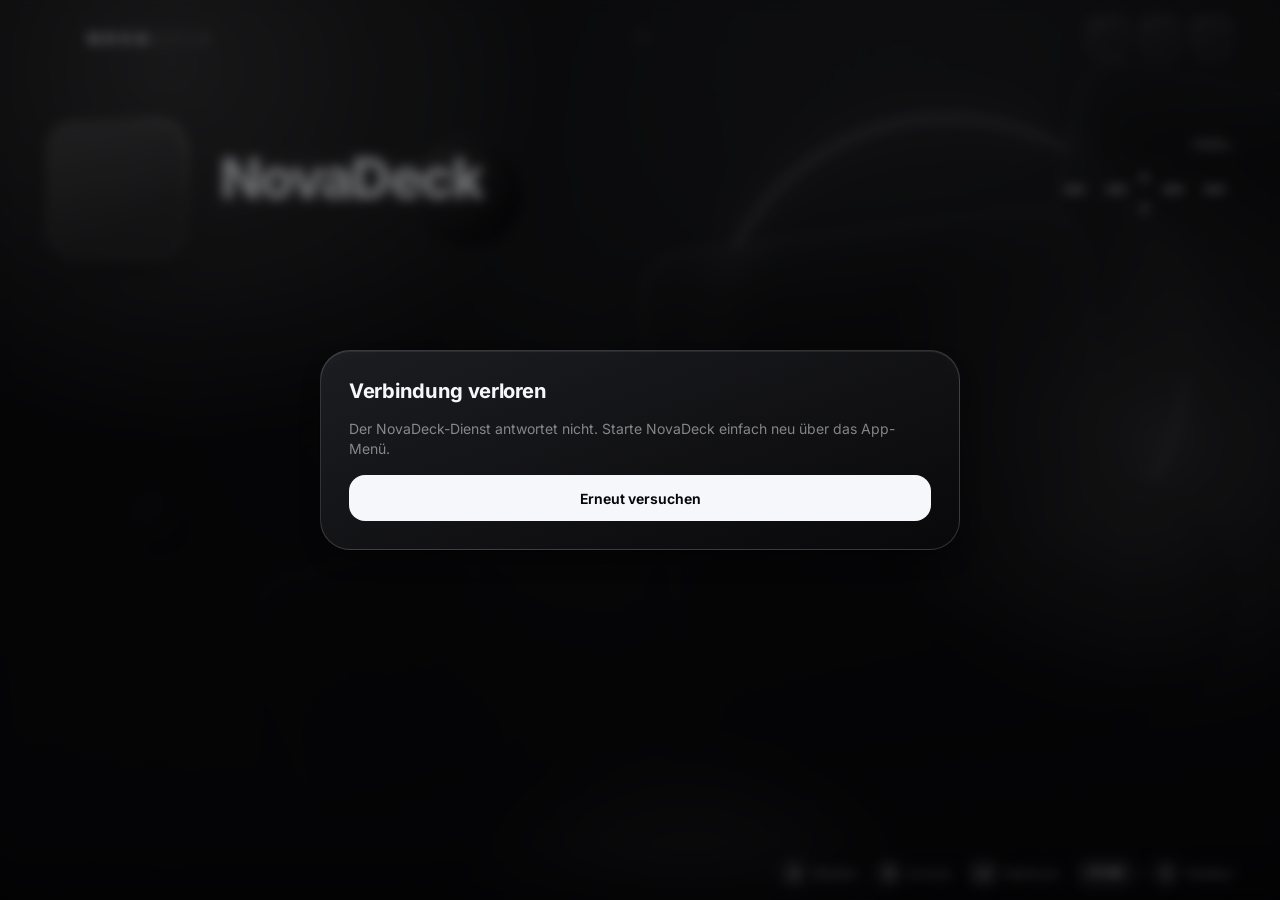
==== novadeck/web/index.html @ b3b974a2 "NovaDeck: Glas-Hub und Desktop-Makeover für den Steam-Deck-Desktop-Modus - Hub im Konsolen-Stil (lok" ====
<!DOCTYPE html>
<html lang="de">
<head>
  <meta charset="utf-8">
  <meta name="viewport" content="width=device-width, initial-scale=1">
  <meta name="nova-token" content="__NOVA_TOKEN__">
  <meta name="color-scheme" content="dark">
  <title>NovaDeck</title>
  <link rel="icon" href="img/novadeck.svg" type="image/svg+xml">
  <link rel="stylesheet" href="css/style.css">
</head>
<body class="is-booting">
  <div class="bg" aria-hidden="true">
    <div class="bg-image"></div>
    <div class="orb orb-a"></div>
    <div class="orb orb-b"></div>
    <div class="orb orb-c"></div>
    <div class="grain"></div>
  </div>

  <header class="topbar">
    <div class="brand">
      <span class="brand-mark" data-icon="nova"></span>
      <span class="brand-word">NOVA<b>DECK</b></span>
    </div>
    <nav class="tabs" id="tabs" aria-label="Bereiche"></nav>
    <div class="status" id="status">
      <span class="stat" id="stat-net" hidden></span>
      <span class="stat" id="stat-vol" hidden></span>
      <span class="stat" id="stat-bat" hidden></span>
    </div>
    <div class="top-actions">
      <button class="icon-btn" data-nav id="btn-keyboard" title="Bildschirmtastatur" aria-label="Bildschirmtastatur"><span data-icon="keyboard"></span></button>
      <button class="icon-btn" data-nav id="btn-menu" title="Schnellmenü" aria-label="Schnellmenü"><span data-icon="sliders"></span></button>
      <button class="icon-btn" data-nav id="btn-power" title="Ein/Aus" aria-label="Ein/Aus"><span data-icon="power"></span></button>
    </div>
  </header>

  <section class="hero" id="hero" aria-live="polite">
    <div class="hero-art" id="hero-art"><span class="ring"></span><span class="hero-icon" id="hero-icon"></span></div>
    <div class="hero-text">
      <div class="eyebrow" id="hero-eyebrow">&nbsp;</div>
      <h1 id="hero-title">NovaDeck</h1>
      <p id="hero-info">&nbsp;</p>
      <div class="hero-chips" id="hero-chips"></div>
    </div>
    <div class="hero-clock">
      <div class="greet" id="greet">Hallo.</div>
      <div class="clock" id="clock">--:--</div>
      <div class="date" id="date">&nbsp;</div>
    </div>
  </section>

  <main class="rows" id="rows" aria-label="Apps"></main>

  <footer class="hints">
    <div class="hint-left" id="storage-line"></div>
    <div class="hint-right">
      <span class="hint"><kbd class="pad-btn">A</kbd>Starten</span>
      <span class="hint"><kbd class="pad-btn">B</kbd>Zurück</span>
      <span class="hint"><kbd class="pad-btn pad-trigger">L2</kbd>Optionen</span>
      <span class="hint"><kbd class="pad-btn pad-wide">STEAM</kbd>+<kbd class="pad-btn">X</kbd>Tastatur</span>
    </div>
  </footer>

  <!-- Quick menu -->
  <aside class="drawer layer" id="drawer" aria-label="Schnellmenü" hidden>
    <div class="drawer-head">
      <h2>Schnellmenü</h2>
      <button class="icon-btn small" data-nav data-close title="Schließen" aria-label="Schließen"><span data-icon="x"></span></button>
    </div>
    <div class="drawer-body">
      <div class="group">
        <div class="slider-row" id="row-volume">
          <button class="icon-btn small" data-nav id="btn-mute" aria-label="Stumm schalten"><span data-icon="volume"></span></button>
          <span class="slider-label">Lautstärke</span>
          <input type="range" min="0" max="100" step="5" data-nav id="range-volume" aria-label="Lautstärke">
          <output id="out-volume">–</output>
        </div>
        <div class="slider-row" id="row-brightness">
          <span class="icon-btn small static"><span data-icon="sun"></span></span>
          <span class="slider-label">Helligkeit</span>
          <input type="range" min="5" max="100" step="5" data-nav id="range-brightness" aria-label="Helligkeit">
          <output id="out-brightness">–</output>
        </div>
      </div>

      <div class="group">
        <button class="toggle" data-nav data-setting="closeOnLaunch">
          <span class="toggle-text"><b>Hub beim Start schließen</b><small>Macht Platz für die App, die du startest.</small></span>
          <span class="switch"></span>
        </button>
        <button class="toggle" data-nav data-setting="autostart">
          <span class="toggle-text"><b>Beim Desktop-Start öffnen</b><small>Der Hub begrüßt dich im Desktop-Modus.</small></span>
          <span class="switch"></span>
        </button>
        <button class="toggle" data-nav data-setting="reducedEffects">
          <span class="toggle-text"><b>Effekte reduzieren</b><small>Weniger Glas &amp; Animation, spart Akku.</small></span>
          <span class="switch"></span>
        </button>
      </div>

      <div class="group" id="group-browser" hidden>
        <div class="group-title">Browser für Web-Apps</div>
        <div class="seg" id="seg-browser"></div>
      </div>

      <div class="group grid-2">
        <button class="action" data-nav id="btn-add"><span data-icon="plus"></span>Kachel hinzufügen</button>
        <button class="action" data-nav id="btn-unhide"><span data-icon="eye"></span><span id="unhide-label">Ausgeblendete zeigen</span></button>
        <button class="action" data-nav data-launch="files"><span data-icon="folder"></span>Dateien</button>
        <button class="action" data-nav data-launch="settings"><span data-icon="sliders"></span>Einstellungen</button>
      </div>

      <div class="group">
        <div class="group-title">Speicher</div>
        <div id="storage-list" class="storage-list"></div>
      </div>

      <div class="drawer-foot" id="drawer-foot"></div>
    </div>
  </aside>

  <!-- Power -->
  <div class="modal layer" id="power" role="dialog" aria-label="Ein/Aus" hidden>
    <div class="modal-card power-card">
      <h2>Was möchtest du tun?</h2>
      <div class="power-grid">
        <button class="power-btn primary" data-nav data-power="gamemode"><span data-icon="device"></span><b id="gamemode-label">Gaming-Modus</b><small>Zurück zu Steam</small></button>
        <button class="power-btn" data-nav data-power="desktop"><span data-icon="desktop"></span><b>Zum Desktop</b><small>Hub schließen</small></button>
        <button class="power-btn" data-nav data-power="suspend"><span data-icon="moon"></span><b>Standby</b><small>Kurz schlafen legen</small></button>
        <button class="power-btn" data-nav data-power="reboot" data-confirm><span data-icon="restart"></span><b>Neu starten</b><small>Neu hochfahren</small></button>
        <button class="power-btn" data-nav data-power="poweroff" data-confirm><span data-icon="power"></span><b>Ausschalten</b><small>Herunterfahren</small></button>
      </div>
    </div>
  </div>

  <!-- Add tile -->
  <div class="modal layer" id="add" role="dialog" aria-label="Kachel hinzufügen" hidden>
    <form class="modal-card add-card" id="add-form" autocomplete="off">
      <h2>Eigene Kachel</h2>
      <p class="muted">Jede Website als App: Sie öffnet sich ohne Browser-Leisten und landet auch im App-Menü.</p>
      <label class="field"><span>Name</span><input data-nav id="add-name" maxlength="40" placeholder="z. B. ARD Mediathek" required></label>
      <label class="field"><span>Adresse</span><input data-nav id="add-url" inputmode="url" placeholder="ardmediathek.de" required></label>
      <div class="field"><span>Bereich</span><div class="seg" id="add-cat"></div></div>
      <div class="form-actions">
        <button type="button" class="action" data-nav id="add-keyboard"><span data-icon="keyboard"></span>Tastatur</button>
        <button type="button" class="action ghost" data-nav data-close>Abbrechen</button>
        <button type="submit" class="action solid" data-nav>Hinzufügen</button>
      </div>
      <p class="form-error" id="add-error" hidden></p>
    </form>
  </div>

  <!-- Context menu -->
  <div class="ctx layer" id="ctx" role="menu" hidden></div>

  <!-- Launch overlay -->
  <div class="launch" id="launch" hidden>
    <div class="launch-art"><span class="launch-ring"></span><span class="launch-icon" id="launch-icon"></span></div>
    <div class="launch-title" id="launch-title"></div>
    <div class="launch-sub" id="launch-sub"></div>
  </div>

  <div class="toasts" id="toasts" aria-live="polite"></div>

  <div class="offline" id="offline" hidden>
    <div class="modal-card">
      <h2>Verbindung verloren</h2>
      <p class="muted">Der NovaDeck-Dienst antwortet nicht. Starte NovaDeck einfach neu über das App-Menü.</p>
      <button class="action solid" data-nav id="btn-retry">Erneut versuchen</button>
    </div>
  </div>

  <script src="js/app.js"></script>
</body>
</html>
---- novadeck/web/css/style.css ----
/* NovaDeck: glass hub for the Steam Deck desktop mode.
   Palette: near-black + greys, neon white for focus and accents. */

@font-face {
  font-family: "Inter";
  src: url("../fonts/inter-latin-wght-normal.woff2") format("woff2");
  font-weight: 100 900;
  font-display: swap;
}

:root {
  --bg: #050506;
  --ink: #f5f7fa;
  --ink-2: rgba(245, 247, 250, 0.74);
  --ink-3: rgba(245, 247, 250, 0.5);
  --ink-4: rgba(245, 247, 250, 0.3);
  --on-ink: #060607;

  --glass: rgba(255, 255, 255, 0.055);
  --glass-2: rgba(255, 255, 255, 0.085);
  --glass-hi: rgba(255, 255, 255, 0.15);
  --line: rgba(255, 255, 255, 0.09);
  --line-2: rgba(255, 255, 255, 0.16);
  --shade: rgba(4, 4, 6, 0.55);

  --neon: 0 0 0 1.5px rgba(255, 255, 255, 0.95), 0 0 18px 1px rgba(255, 255, 255, 0.38),
    0 0 48px 4px rgba(255, 255, 255, 0.12);
  --lift: 0 22px 50px -18px rgba(0, 0, 0, 0.85);
  --blur: 22px;

  --r-xl: 30px;
  --r-lg: 22px;
  --r-md: 16px;
  --r-sm: 12px;
  --ease: cubic-bezier(0.2, 0.8, 0.2, 1);
  --spring: cubic-bezier(0.34, 1.4, 0.5, 1);

  --pad: clamp(24px, 3.6vw, 64px);
  --top-h: 76px;
  --hero-h: clamp(184px, 26vh, 300px);
  --foot-h: 54px;
  --tile-w: clamp(176px, 15vw, 270px);
  --tile-h: calc(var(--tile-w) * 0.64);

  color-scheme: dark;
}

* { box-sizing: border-box; }
html, body { height: 100%; }
body {
  margin: 0;
  overflow: hidden;
  background: var(--bg);
  color: var(--ink);
  font-family: "Inter", "Noto Sans", system-ui, sans-serif;
  font-feature-settings: "cv11", "ss01", "ss03";
  -webkit-font-smoothing: antialiased;
  user-select: none;
  cursor: default;
}
button, input { font: inherit; color: inherit; }
button { background: none; border: 0; padding: 0; cursor: pointer; text-align: inherit; }
[hidden] { display: none !important; }
:focus { outline: none; }
svg.i { width: 1em; height: 1em; display: block; flex: none; }

/* ---------- Background ------------------------------------------------ */
.bg { position: fixed; inset: 0; z-index: -1; overflow: hidden; background: var(--bg); }
.bg-image {
  position: absolute; inset: -2%;
  background: url("../img/wallpaper.jpg") center / cover no-repeat;
  opacity: 0.9;
}
.bg::after {
  content: ""; position: absolute; inset: 0;
  background:
    radial-gradient(120% 80% at 50% -10%, rgba(5, 5, 6, 0.1), rgba(5, 5, 6, 0.72) 70%),
    linear-gradient(180deg, rgba(5, 5, 6, 0.35) 0%, rgba(5, 5, 6, 0.15) 30%, rgba(5, 5, 6, 0.75) 100%);
}
.orb {
  position: absolute; border-radius: 50%; z-index: 1;
  background: radial-gradient(circle at center, rgba(255, 255, 255, 0.16), rgba(255, 255, 255, 0) 62%);
  will-change: transform;
  animation: drift 46s ease-in-out infinite alternate;
}
.orb-a { width: 70vw; height: 70vw; left: -22vw; top: -30vw; }
.orb-b { width: 55vw; height: 55vw; right: -18vw; top: 10vh; animation-duration: 58s; animation-delay: -12s; opacity: 0.7; }
.orb-c { width: 48vw; height: 48vw; left: 30vw; bottom: -30vw; animation-duration: 64s; animation-delay: -30s; opacity: 0.6; }
@keyframes drift {
  0% { transform: translate3d(0, 0, 0) scale(1); }
  50% { transform: translate3d(4vw, 3vh, 0) scale(1.08); }
  100% { transform: translate3d(-3vw, 5vh, 0) scale(0.96); }
}
.grain {
  position: absolute; inset: 0; z-index: 2; opacity: 0.07; mix-blend-mode: overlay; pointer-events: none;
  background-image: url("data:image/svg+xml;utf8,<svg xmlns='http://www.w3.org/2000/svg' width='160' height='160'><filter id='n'><feTurbulence type='fractalNoise' baseFrequency='.9' numOctaves='2' stitchTiles='stitch'/><feColorMatrix values='0 0 0 0 1  0 0 0 0 1  0 0 0 0 1  0 0 0 .9 0'/></filter><rect width='100%' height='100%' filter='url(%23n)'/></svg>");
}

/* ---------- Shared glass --------------------------------------------- */
.glass,
.tabs, .icon-btn, .tile, .hero-art, .drawer, .modal-card, .ctx, .toast, .stat {
  background: linear-gradient(150deg, rgba(255, 255, 255, 0.09), rgba(255, 255, 255, 0.025) 62%);
  border: 1px solid var(--line);
  backdrop-filter: blur(var(--blur)) saturate(150%);
  -webkit-backdrop-filter: blur(var(--blur)) saturate(150%);
  box-shadow: inset 0 1px 0 rgba(255, 255, 255, 0.08), 0 12px 32px -18px rgba(0, 0, 0, 0.9);
}

/* ---------- Top bar ---------------------------------------------------- */
.topbar {
  position: fixed; top: 0; left: 0; right: 0; height: var(--top-h);
  display: flex; align-items: center; gap: 14px;
  padding: 0 var(--pad);
  z-index: 5;
}
.brand { display: flex; align-items: center; gap: 12px; flex: none; }
.brand-mark { flex: none; width: 30px; height: 30px; color: var(--ink); filter: drop-shadow(0 0 8px rgba(255, 255, 255, 0.7)); }
.brand-mark svg { width: 100%; height: 100%; }
.brand-word { font-size: 15px; font-weight: 800; letter-spacing: 0.34em; white-space: nowrap; }
.brand-word b { font-weight: 300; color: var(--ink-3); }

.tabs {
  display: flex; gap: 4px; padding: 5px; border-radius: 999px; margin: 0 auto;
}
.tab {
  padding: 9px 18px; border-radius: 999px; font-size: 14px; font-weight: 600; color: var(--ink-3);
  white-space: nowrap; transition: color 0.25s, background 0.3s var(--ease), box-shadow 0.3s;
}
.tab:hover { color: var(--ink); }
.tab.is-current { color: var(--on-ink); background: var(--ink); box-shadow: 0 0 20px rgba(255, 255, 255, 0.38); }
.tab.is-focus { box-shadow: var(--neon); color: var(--ink); }
.tab.is-current.is-focus { color: var(--on-ink); box-shadow: 0 0 0 2px var(--bg), 0 0 0 3.5px var(--ink), 0 0 26px rgba(255, 255, 255, 0.5); }

.status { display: flex; align-items: center; gap: 6px; flex: none; }
.stat {
  display: inline-flex; align-items: center; gap: 7px; height: 36px; padding: 0 11px; border-radius: 999px;
  font-size: 13.5px; font-weight: 600; color: var(--ink-2); font-variant-numeric: tabular-nums; white-space: nowrap;
}
.stat .label { max-width: 110px; overflow: hidden; text-overflow: ellipsis; }
.stat svg.i { width: 17px; height: 17px; }
.stat .bat { width: 24px; height: 12px; border-radius: 3.5px; border: 1.5px solid currentColor; position: relative; padding: 1.5px; }
.stat .bat::after { content: ""; position: absolute; right: -4px; top: 3px; width: 2px; height: 3.5px; border-radius: 0 2px 2px 0; background: currentColor; }
.stat .bat i { display: block; height: 100%; border-radius: 1.5px; background: currentColor; }
.stat.is-low { color: #ffb4a8; }
.stat .plug { font-size: 11px; }

.top-actions { display: flex; gap: 8px; flex: none; }
.icon-btn {
  width: 44px; height: 44px; border-radius: 14px; display: grid; place-items: center; color: var(--ink-2);
  transition: transform 0.25s var(--ease), box-shadow 0.25s, color 0.2s, background 0.25s;
}
.icon-btn svg.i { width: 20px; height: 20px; }
.icon-btn:hover { color: var(--ink); background: var(--glass-2); }
.icon-btn.is-focus { color: var(--ink); box-shadow: var(--neon); transform: scale(1.06); }
.icon-btn.small { width: 38px; height: 38px; border-radius: 12px; }
.icon-btn.small svg.i { width: 18px; height: 18px; }
.icon-btn.static { pointer-events: none; }

/* ---------- Hero ------------------------------------------------------- */
.hero {
  position: fixed; top: var(--top-h); left: 0; right: 0; height: var(--hero-h);
  display: grid; grid-template-columns: auto minmax(0, 1fr) auto; align-items: center; gap: clamp(20px, 2.6vw, 40px);
  padding: 4px var(--pad) 10px;
  z-index: 3;
}
.hero-art {
  position: relative; width: clamp(112px, 11vw, 170px); aspect-ratio: 1; border-radius: var(--r-xl);
  display: grid; place-items: center;
  background: linear-gradient(150deg, rgba(255, 255, 255, 0.14), rgba(255, 255, 255, 0.03) 70%);
  border-color: var(--line-2);
}
.hero-art .ring {
  position: absolute; inset: -1px; border-radius: inherit; padding: 1px; pointer-events: none;
  background: conic-gradient(from var(--a, 0deg), rgba(255, 255, 255, 0) 0deg, rgba(255, 255, 255, 0.95) 40deg, rgba(255, 255, 255, 0) 110deg, rgba(255, 255, 255, 0) 360deg);
  -webkit-mask: linear-gradient(#000 0 0) content-box, linear-gradient(#000 0 0);
  -webkit-mask-composite: xor; mask-composite: exclude;
  animation: spin 6s linear infinite;
}
@property --a { syntax: "<angle>"; inherits: false; initial-value: 0deg; }
@keyframes spin { to { --a: 360deg; } }
.hero-icon { width: 46%; aspect-ratio: 1; color: var(--ink); filter: drop-shadow(0 0 14px rgba(255, 255, 255, 0.6)); }
.hero-icon svg { width: 100%; height: 100%; stroke-width: 1.35; }
.hero-text { min-width: 0; }
.eyebrow { font-size: 12px; font-weight: 700; letter-spacing: 0.24em; text-transform: uppercase; color: var(--ink-3); }
.hero h1 {
  margin: 8px 0 10px; font-size: clamp(38px, 4.3vw, 72px); line-height: 0.98; font-weight: 750; letter-spacing: -0.035em;
  white-space: nowrap; overflow: hidden; text-overflow: ellipsis;
  text-shadow: 0 0 40px rgba(255, 255, 255, 0.18);
}
.hero p {
  margin: 0; max-width: 64ch; color: var(--ink-2); font-size: clamp(14px, 1.15vw, 17px); line-height: 1.45;
  display: -webkit-box; -webkit-line-clamp: 2; -webkit-box-orient: vertical; overflow: hidden;
}
.hero-chips { display: flex; flex-wrap: wrap; gap: 8px; margin-top: 14px; }
.chip {
  display: inline-flex; align-items: center; gap: 8px; height: 32px; padding: 0 14px 0 6px; border-radius: 999px;
  font-size: 13px; font-weight: 650; color: var(--ink-2);
  background: var(--glass); border: 1px solid var(--line);
}
.chip.solid { background: var(--ink); color: var(--on-ink); border-color: transparent; box-shadow: 0 0 22px rgba(255, 255, 255, 0.3); }
.chip.plain { padding-left: 12px; }
.chip kbd { width: 22px; height: 22px; font-size: 11px; }
.chip.solid kbd { border-color: var(--on-ink); color: var(--on-ink); }
.chip svg.i { width: 15px; height: 15px; }
.hero.is-swapping .hero-text, .hero.is-swapping .hero-icon { opacity: 0; transform: translateY(6px); }
.hero-text, .hero-icon { transition: opacity 0.22s var(--ease), transform 0.3s var(--ease); }

.hero-clock { text-align: right; }
.greet { font-size: 14px; font-weight: 600; color: var(--ink-3); letter-spacing: 0.02em; }
.clock { font-size: clamp(48px, 5.4vw, 92px); font-weight: 200; letter-spacing: -0.05em; line-height: 1; font-variant-numeric: tabular-nums; }
.date { font-size: 14px; color: var(--ink-3); margin-top: 6px; }

/* ---------- Rows ------------------------------------------------------- */
.rows {
  position: fixed; top: calc(var(--top-h) + var(--hero-h)); bottom: var(--foot-h); left: 0; right: 0;
  overflow-y: auto; overflow-x: hidden; scrollbar-width: none; scroll-behavior: smooth;
  -webkit-mask-image: linear-gradient(to bottom, transparent 0, #000 18px, #000 calc(100% - 26px), transparent);
  mask-image: linear-gradient(to bottom, transparent 0, #000 18px, #000 calc(100% - 26px), transparent);
  padding: 4px 0 30vh;
}
.rows::-webkit-scrollbar, .track::-webkit-scrollbar { display: none; }
.row { padding-top: 6px; }
.row-head {
  display: flex; align-items: center; gap: 12px; padding: 0 var(--pad);
  font-size: 12.5px; font-weight: 750; letter-spacing: 0.2em; text-transform: uppercase; color: var(--ink-3);
  transition: color 0.3s;
}
.row-head .count { font-weight: 600; letter-spacing: 0.05em; color: var(--ink-4); }
.row-head::after { content: ""; flex: 1; height: 1px; background: linear-gradient(90deg, var(--line), transparent); }
.row.is-active .row-head { color: var(--ink); }
.track {
  display: flex; gap: clamp(12px, 1.2vw, 20px); overflow-x: auto; overflow-y: visible; scrollbar-width: none;
  padding: 16px var(--pad) 26px; scroll-behavior: smooth; position: relative;
}
.row-empty { padding: 18px var(--pad) 28px; color: var(--ink-3); font-size: 14px; }

/* ---------- Tiles ------------------------------------------------------ */
.tile {
  position: relative; flex: 0 0 var(--tile-w); height: var(--tile-h); border-radius: var(--r-lg);
  padding: clamp(14px, 1.2vw, 20px); display: flex; flex-direction: column; justify-content: space-between;
  overflow: hidden; isolation: isolate;
  transition: transform 0.32s var(--spring), box-shadow 0.3s var(--ease), background 0.3s, border-color 0.3s;
}
.tile::before {
  /* moving light sheen */
  content: ""; position: absolute; inset: 0; z-index: -1; pointer-events: none;
  background: linear-gradient(115deg, transparent 30%, rgba(255, 255, 255, 0.16) 47%, transparent 64%);
  transform: translateX(-120%);
}
.tile .ico {
  width: clamp(42px, 3.4vw, 54px); aspect-ratio: 1; border-radius: 15px; display: grid; place-items: center;
  background: rgba(255, 255, 255, 0.07); border: 1px solid rgba(255, 255, 255, 0.1); color: var(--ink);
  transition: background 0.3s, color 0.3s, box-shadow 0.3s;
}
.tile .ico svg.i { width: 50%; height: 50%; }
.tile .label { display: flex; flex-direction: column; min-width: 0; }
.tile .name { font-size: clamp(15.5px, 1.25vw, 19px); font-weight: 680; letter-spacing: -0.012em; white-space: nowrap; overflow: hidden; text-overflow: ellipsis; }
.tile .sub { margin-top: 3px; font-size: clamp(12px, 0.95vw, 13.5px); color: var(--ink-3); white-space: nowrap; overflow: hidden; text-overflow: ellipsis; }
.tile .badges { position: absolute; top: 14px; right: 14px; display: flex; gap: 6px; }
.badge {
  display: inline-flex; align-items: center; gap: 5px; height: 24px; padding: 0 9px; border-radius: 999px;
  font-size: 11.5px; font-weight: 700; color: var(--ink-2); background: rgba(0, 0, 0, 0.35); border: 1px solid var(--line);
}
.badge svg.i { width: 13px; height: 13px; }
.badge.fav { padding: 0; width: 24px; justify-content: center; color: var(--ink); }
.badge.fav svg.i { fill: currentColor; }

.tile:hover { background: linear-gradient(150deg, rgba(255, 255, 255, 0.12), rgba(255, 255, 255, 0.04) 62%); }
.tile.is-focus {
  transform: translateY(-4px) scale(1.055);
  background: linear-gradient(150deg, rgba(255, 255, 255, 0.2), rgba(255, 255, 255, 0.06) 62%);
  border-color: transparent;
  box-shadow: var(--neon), var(--lift);
  z-index: 2;
}
.tile.is-focus::before { animation: sheen 0.9s var(--ease) 0.05s; }
.tile.is-focus .ico { background: var(--ink); color: var(--on-ink); border-color: transparent; box-shadow: 0 0 24px rgba(255, 255, 255, 0.55); }
.tile.is-missing .ico { color: var(--ink-3); }
.tile.is-missing.is-focus .ico { color: var(--on-ink); }
.tile.is-pressed { transform: translateY(-1px) scale(0.98); transition-duration: 0.12s; }
.tile.is-busy::after {
  content: ""; position: absolute; left: 14px; right: 14px; bottom: 10px; height: 3px; border-radius: 3px;
  background: linear-gradient(90deg, rgba(255, 255, 255, 0.1), rgba(255, 255, 255, 0.95), rgba(255, 255, 255, 0.1));
  background-size: 200% 100%; animation: busy 1.1s linear infinite;
}
.tile.add { align-items: center; justify-content: center; gap: 10px; border-style: dashed; border-color: var(--line-2); background: rgba(255, 255, 255, 0.02); }
.tile.add .ico { background: transparent; border-style: dashed; }
.tile.add .name { font-size: 14.5px; color: var(--ink-2); }
.tile.add.is-focus .name { color: var(--ink); }
@keyframes sheen { to { transform: translateX(120%); } }
@keyframes busy { to { background-position: -200% 0; } }
@keyframes bump-l { 40% { transform: translateX(-8px) scale(1.04); } }
@keyframes bump-r { 40% { transform: translateX(8px) scale(1.04); } }
.tile.bump-l { animation: bump-l 0.28s var(--ease); }
.tile.bump-r { animation: bump-r 0.28s var(--ease); }

/* ---------- Footer hints ----------------------------------------------- */
.hints {
  position: fixed; left: 0; right: 0; bottom: 0; height: var(--foot-h); z-index: 4;
  display: flex; align-items: center; justify-content: space-between; gap: 18px; padding: 0 var(--pad);
  font-size: 13px; color: var(--ink-3);
  background: linear-gradient(0deg, rgba(5, 5, 6, 0.75), rgba(5, 5, 6, 0));
}
.hint-left { display: flex; gap: 18px; align-items: center; white-space: nowrap; overflow: hidden; }
.hint-left span { display: inline-flex; align-items: center; gap: 7px; }
.hint-left svg.i { width: 15px; height: 15px; }
.hint-right { display: flex; gap: 20px; align-items: center; white-space: nowrap; }
.hint { display: inline-flex; align-items: center; gap: 7px; }
kbd.pad-btn, .chip kbd {
  display: inline-grid; place-items: center; min-width: 24px; height: 24px; padding: 0 5px; border-radius: 999px;
  border: 1.5px solid var(--ink-2); color: var(--ink); font: 800 11px/1 "Inter", sans-serif;
}
kbd.pad-trigger { border-radius: 7px; }
kbd.pad-wide { border-radius: 7px; font-size: 9.5px; letter-spacing: 0.06em; padding: 0 6px; }

/* ---------- Drawer (quick menu) ---------------------------------------- */
.layer { z-index: 20; }
.drawer {
  position: fixed; top: 14px; right: 14px; bottom: 14px; width: min(420px, calc(100vw - 28px));
  border-radius: var(--r-xl); display: flex; flex-direction: column; overflow: hidden;
  background: linear-gradient(160deg, rgba(30, 31, 35, 0.78), rgba(10, 10, 12, 0.82));
  border-color: var(--line-2);
  box-shadow: inset 0 1px 0 rgba(255, 255, 255, 0.1), -30px 0 80px -30px rgba(0, 0, 0, 0.9);
  animation: drawer-in 0.36s var(--ease);
}
@keyframes drawer-in { from { transform: translateX(30px); opacity: 0; } }
.drawer-head { display: flex; align-items: center; justify-content: space-between; padding: 20px 20px 8px 24px; }
.drawer-head h2, .modal-card h2 { margin: 0; font-size: 20px; font-weight: 720; letter-spacing: -0.015em; }
.drawer-body { flex: 1; overflow-y: auto; scrollbar-width: none; padding: 8px 18px 22px; display: flex; flex-direction: column; gap: 14px; }
.group { display: flex; flex-direction: column; gap: 8px; padding: 12px; border-radius: var(--r-lg); background: rgba(255, 255, 255, 0.035); border: 1px solid var(--line); }
.group.grid-2 { display: grid; grid-template-columns: 1fr 1fr; }
.group-title { font-size: 11.5px; font-weight: 750; letter-spacing: 0.18em; text-transform: uppercase; color: var(--ink-3); padding: 2px 4px 4px; }

.slider-row { display: grid; grid-template-columns: auto auto 1fr 44px; align-items: center; gap: 12px; padding: 4px; }
.slider-label { font-size: 14px; font-weight: 600; color: var(--ink-2); }
.slider-row output { font-size: 13px; font-weight: 700; text-align: right; font-variant-numeric: tabular-nums; color: var(--ink-2); }
input[type="range"] {
  -webkit-appearance: none; appearance: none; width: 100%; height: 30px; background: transparent; cursor: pointer; border-radius: 999px;
}
input[type="range"]::-webkit-slider-runnable-track {
  height: 6px; border-radius: 6px;
  background: linear-gradient(90deg, var(--ink) var(--p, 50%), rgba(255, 255, 255, 0.14) var(--p, 50%));
}
input[type="range"]::-webkit-slider-thumb {
  -webkit-appearance: none; width: 20px; height: 20px; margin-top: -7px; border-radius: 50%;
  background: var(--ink); box-shadow: 0 0 0 4px rgba(255, 255, 255, 0.12), 0 0 16px rgba(255, 255, 255, 0.6);
}
input[type="range"]::-moz-range-track { height: 6px; border-radius: 6px; background: rgba(255, 255, 255, 0.14); }
input[type="range"]::-moz-range-progress { height: 6px; border-radius: 6px; background: var(--ink); }
input[type="range"]::-moz-range-thumb { width: 20px; height: 20px; border: 0; border-radius: 50%; background: var(--ink); }
input[type="range"].is-focus { box-shadow: 0 0 0 1.5px rgba(255, 255, 255, 0.9), 0 0 18px rgba(255, 255, 255, 0.25); }

.toggle {
  display: flex; align-items: center; justify-content: space-between; gap: 16px; padding: 10px 12px; border-radius: var(--r-md);
  transition: background 0.2s, box-shadow 0.25s;
}
.toggle:hover { background: rgba(255, 255, 255, 0.05); }
.toggle.is-focus { box-shadow: var(--neon); background: rgba(255, 255, 255, 0.07); }
.toggle-text { display: flex; flex-direction: column; gap: 2px; }
.toggle-text b { font-size: 14.5px; font-weight: 650; }
.toggle-text small { font-size: 12.5px; color: var(--ink-3); }
.switch { flex: none; width: 46px; height: 28px; border-radius: 999px; background: rgba(255, 255, 255, 0.12); position: relative; transition: background 0.25s; }
.switch::after { content: ""; position: absolute; top: 4px; left: 4px; width: 20px; height: 20px; border-radius: 50%; background: var(--ink-2); transition: transform 0.3s var(--spring), background 0.25s; }
.toggle[aria-checked="true"] .switch { background: var(--ink); box-shadow: 0 0 16px rgba(255, 255, 255, 0.45); }
.toggle[aria-checked="true"] .switch::after { transform: translateX(18px); background: var(--on-ink); }

.action {
  display: inline-flex; align-items: center; justify-content: center; gap: 9px; min-height: 46px; padding: 0 16px; border-radius: var(--r-md);
  font-size: 14px; font-weight: 650; color: var(--ink); background: rgba(255, 255, 255, 0.06); border: 1px solid var(--line);
  transition: background 0.2s, box-shadow 0.25s, transform 0.25s var(--ease);
}
.action svg.i { width: 18px; height: 18px; }
.action:hover { background: rgba(255, 255, 255, 0.1); }
.action.is-focus { box-shadow: var(--neon); background: rgba(255, 255, 255, 0.1); }
.action.solid { background: var(--ink); color: var(--on-ink); border-color: transparent; }
.action.solid.is-focus { box-shadow: var(--neon), 0 0 30px rgba(255, 255, 255, 0.35); }
.action.ghost { background: transparent; }
.action:disabled { opacity: 0.42; cursor: default; }

.seg { display: flex; flex-wrap: wrap; gap: 6px; }
.seg button {
  padding: 9px 14px; border-radius: 999px; font-size: 13.5px; font-weight: 650; color: var(--ink-2);
  background: rgba(255, 255, 255, 0.05); border: 1px solid var(--line); transition: background 0.2s, box-shadow 0.25s;
}
.seg button[aria-pressed="true"] { background: var(--ink); color: var(--on-ink); border-color: transparent; }
.seg button.is-focus { box-shadow: var(--neon); }

.storage-list { display: flex; flex-direction: column; gap: 12px; padding: 0 4px 4px; }
.storage-item { display: grid; grid-template-columns: auto 1fr auto; align-items: center; gap: 4px 12px; font-size: 13.5px; }
.storage-item svg.i { width: 18px; height: 18px; color: var(--ink-2); grid-row: span 2; }
.storage-item b { font-weight: 650; }
.storage-item span { color: var(--ink-3); font-variant-numeric: tabular-nums; }
.meter { grid-column: 2 / 4; height: 5px; border-radius: 5px; background: rgba(255, 255, 255, 0.1); overflow: hidden; }
.meter i { display: block; height: 100%; border-radius: inherit; background: var(--ink); box-shadow: 0 0 10px rgba(255, 255, 255, 0.6); }
.drawer-foot { font-size: 12px; color: var(--ink-4); text-align: center; padding-top: 4px; }

/* ---------- Modals ----------------------------------------------------- */
.modal, .offline {
  position: fixed; inset: 0; display: grid; place-items: center; padding: 24px;
  background: rgba(3, 3, 4, 0.55); backdrop-filter: blur(6px); -webkit-backdrop-filter: blur(6px);
  animation: fade-in 0.25s var(--ease);
}
.offline { z-index: 40; }
@keyframes fade-in { from { opacity: 0; } }
.modal-card {
  width: min(640px, 100%); border-radius: var(--r-xl); padding: 28px;
  background: linear-gradient(160deg, rgba(34, 35, 40, 0.82), rgba(10, 10, 12, 0.86));
  border-color: var(--line-2);
  animation: pop-in 0.34s var(--spring);
  display: flex; flex-direction: column; gap: 16px;
}
@keyframes pop-in { from { transform: scale(0.94); opacity: 0; } }
.muted { margin: 0; color: var(--ink-3); font-size: 14px; line-height: 1.45; }
.power-card { width: min(860px, 100%); }
.power-grid { display: grid; grid-template-columns: repeat(5, 1fr); gap: 12px; }
.power-btn {
  display: flex; flex-direction: column; align-items: flex-start; gap: 4px; padding: 18px 16px 16px; border-radius: var(--r-lg);
  background: rgba(255, 255, 255, 0.05); border: 1px solid var(--line); min-height: 150px;
  transition: transform 0.3s var(--spring), box-shadow 0.25s, background 0.25s;
}
.power-btn > span { width: 46px; height: 46px; border-radius: 14px; display: grid; place-items: center; background: rgba(255, 255, 255, 0.07); margin-bottom: auto; }
.power-btn > span svg.i { width: 22px; height: 22px; }
.power-btn b { font-size: 15px; font-weight: 700; margin-top: 18px; }
.power-btn small { font-size: 12.5px; color: var(--ink-3); }
.power-btn.is-focus { transform: scale(1.04); box-shadow: var(--neon); background: rgba(255, 255, 255, 0.1); }
.power-btn.is-focus > span, .power-btn.primary > span { background: var(--ink); color: var(--on-ink); box-shadow: 0 0 20px rgba(255, 255, 255, 0.45); }
.power-btn.is-armed { background: rgba(255, 255, 255, 0.92); color: var(--on-ink); }
.power-btn.is-armed small { color: rgba(0, 0, 0, 0.6); }
.power-btn.is-armed > span { background: var(--on-ink); color: var(--ink); }

.field { display: flex; flex-direction: column; gap: 7px; }
.field > span { font-size: 12px; font-weight: 750; letter-spacing: 0.14em; text-transform: uppercase; color: var(--ink-3); }
.field input {
  height: 50px; padding: 0 16px; border-radius: var(--r-md); border: 1px solid var(--line-2); background: rgba(0, 0, 0, 0.3);
  font-size: 16px; user-select: text; transition: box-shadow 0.25s, border-color 0.25s;
}
.field input::placeholder { color: var(--ink-4); }
.field input.is-focus { border-color: transparent; box-shadow: var(--neon); }
.form-actions { display: flex; gap: 10px; justify-content: flex-end; margin-top: 4px; }
.form-actions .action:first-child { margin-right: auto; }
.form-error { margin: 0; color: #ffb4a8; font-size: 13.5px; }

/* ---------- Context menu ----------------------------------------------- */
.ctx {
  position: fixed; min-width: 250px; padding: 8px; border-radius: var(--r-lg);
  background: linear-gradient(160deg, rgba(34, 35, 40, 0.86), rgba(12, 12, 14, 0.9));
  border-color: var(--line-2); display: flex; flex-direction: column; gap: 2px;
  animation: pop-in 0.22s var(--ease); transform-origin: top left;
}
.ctx-title { padding: 8px 12px 8px; font-size: 12px; font-weight: 750; letter-spacing: 0.16em; text-transform: uppercase; color: var(--ink-3); }
.ctx button {
  display: flex; align-items: center; gap: 12px; padding: 11px 12px; border-radius: 12px; font-size: 14.5px; font-weight: 600;
  transition: background 0.15s;
}
.ctx button svg.i { width: 18px; height: 18px; color: var(--ink-2); }
.ctx button:hover { background: rgba(255, 255, 255, 0.07); }
.ctx button.is-focus { background: var(--ink); color: var(--on-ink); box-shadow: 0 0 22px rgba(255, 255, 255, 0.3); }
.ctx button.is-focus svg.i { color: var(--on-ink); }

/* ---------- Launch overlay --------------------------------------------- */
.launch {
  position: fixed; inset: 0; z-index: 30; display: flex; flex-direction: column; align-items: center; justify-content: center; gap: 14px;
  background: rgba(3, 3, 4, 0.6); backdrop-filter: blur(26px) saturate(140%); -webkit-backdrop-filter: blur(26px) saturate(140%);
  animation: fade-in 0.3s var(--ease);
}
.launch-art { position: relative; width: 148px; height: 148px; display: grid; place-items: center; margin-bottom: 10px; }
.launch-ring { position: absolute; inset: 0; border-radius: 50%; border: 1.5px solid rgba(255, 255, 255, 0.12); }
.launch-ring::before {
  content: ""; position: absolute; inset: -1.5px; border-radius: 50%; padding: 2px;
  background: conic-gradient(from var(--a, 0deg), transparent 0deg, #fff 70deg, transparent 140deg);
  -webkit-mask: linear-gradient(#000 0 0) content-box, linear-gradient(#000 0 0); -webkit-mask-composite: xor; mask-composite: exclude;
  animation: spin 1.1s linear infinite;
  filter: drop-shadow(0 0 6px #fff);
}
.launch-icon { width: 64px; height: 64px; color: var(--ink); filter: drop-shadow(0 0 18px rgba(255, 255, 255, 0.8)); animation: breathe 1.6s ease-in-out infinite; }
.launch-icon svg { width: 100%; height: 100%; stroke-width: 1.35; }
@keyframes breathe { 50% { transform: scale(1.08); } }
.launch-title { font-size: 28px; font-weight: 720; letter-spacing: -0.02em; }
.launch-sub { font-size: 14px; color: var(--ink-3); }

/* ---------- Toasts ----------------------------------------------------- */
.toasts { position: fixed; left: 50%; bottom: calc(var(--foot-h) + 14px); transform: translateX(-50%); z-index: 35; display: flex; flex-direction: column; align-items: center; gap: 8px; pointer-events: none; }
.toast {
  display: flex; align-items: center; gap: 12px; max-width: min(620px, 90vw); padding: 12px 18px 12px 14px; border-radius: 999px;
  background: linear-gradient(160deg, rgba(36, 37, 42, 0.88), rgba(14, 14, 16, 0.92)); border-color: var(--line-2);
  font-size: 14px; font-weight: 600; animation: toast-in 0.35s var(--spring);
}
.toast svg.i { width: 18px; height: 18px; flex: none; }
.toast.is-out { opacity: 0; transform: translateY(8px); transition: opacity 0.3s, transform 0.3s; }
@keyframes toast-in { from { transform: translateY(14px) scale(0.96); opacity: 0; } }

/* ---------- Boot ------------------------------------------------------- */
body.is-booting .hero, body.is-booting .rows, body.is-booting .topbar { opacity: 0; }
.hero, .rows, .topbar { transition: opacity 0.6s var(--ease); }

/* ---------- Size adjustments ------------------------------------------- */
@media (max-height: 820px) {
  :root { --top-h: 70px; --hero-h: 196px; --foot-h: 50px; }
  .hero h1 { font-size: 46px; }
}
@media (max-width: 1340px) {
  .stat .label { max-width: 78px; }
  .tab { padding: 9px 14px; }
}
@media (max-width: 1100px) {
  .brand-word b { display: none; }
  .tab { padding: 9px 13px; font-size: 13.5px; }
  .stat .label { display: none; }
}
@media (max-width: 900px) {
  .tabs { display: none; }
  .status { margin-left: auto; }
  .hero { grid-template-columns: auto minmax(0, 1fr); }
  .hero-clock { display: none; }
  .hint-left { display: none; }
  .power-grid { grid-template-columns: repeat(2, 1fr); }
}
@media (max-width: 600px) {
  :root { --hero-h: 170px; --tile-w: 156px; }
  .status { display: none; }
  .hero-art { width: 88px; }
  .hero h1 { font-size: 32px; }
  .hero-chips { display: none; }
  .hint-right .hint:nth-child(n + 3) { display: none; }
}

/* ---------- Reduced effects -------------------------------------------- */
body.lite .orb, body.lite .grain { display: none; }
body.lite .hero-art .ring { animation: none; }
body.lite .tabs, body.lite .icon-btn, body.lite .tile, body.lite .hero-art, body.lite .stat,
body.lite .drawer, body.lite .modal-card, body.lite .ctx, body.lite .toast {
  backdrop-filter: none; -webkit-backdrop-filter: none; background-color: rgba(22, 23, 26, 0.92);
}
body.lite .launch, body.lite .modal { backdrop-filter: none; -webkit-backdrop-filter: none; background: rgba(3, 3, 4, 0.88); }
body.lite .tile.is-focus::before { animation: none; }
@media (prefers-reduced-motion: reduce) {
  .orb, .hero-art .ring { animation: none; }
  .tile.is-focus::before { animation: none; }
}
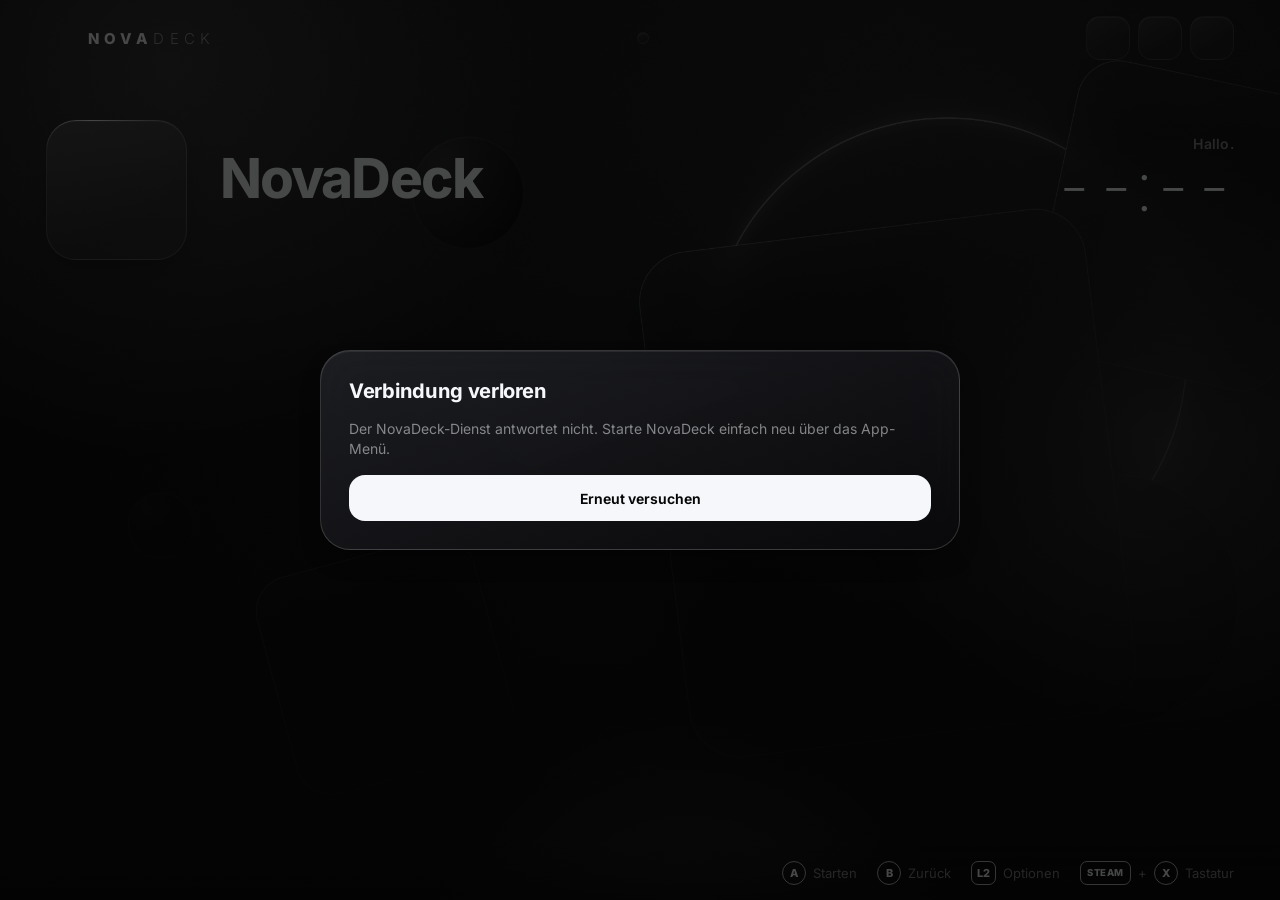
==== commit fb3810aa: "NovaDeck 1.3: Hub bleibt offen und kommt zurück, keine Fehlstarts mehr - KWin-Hilfsskript (Plasma 6," ====
--- a/novadeck/web/index.html
+++ b/novadeck/web/index.html
@@ -87,11 +87,15 @@
 
       <div class="group">
         <button class="toggle" data-nav data-setting="closeOnLaunch">
-          <span class="toggle-text"><b>Hub beim Start schließen</b><small>Macht Platz für die App, die du startest.</small></span>
+          <span class="toggle-text"><b>Hub beim Start schließen</b><small>Aus: Der Hub wartet im Hintergrund und ist wieder da, sobald du die App schließt.</small></span>
           <span class="switch"></span>
         </button>
         <button class="toggle" data-nav data-setting="autostart">
           <span class="toggle-text"><b>Beim Desktop-Start öffnen</b><small>Der Hub begrüßt dich im Desktop-Modus.</small></span>
+          <span class="switch"></span>
+        </button>
+        <button class="toggle" data-nav data-setting="autoUpdate">
+          <span class="toggle-text"><b>Automatisch aktualisieren</b><small>Apps leise im Hintergrund, NovaDeck beim Desktop-Start.</small></span>
           <span class="switch"></span>
         </button>
         <button class="toggle" data-nav data-setting="reducedEffects">
@@ -108,7 +112,7 @@
       <div class="group grid-2">
         <button class="action" data-nav id="btn-add"><span data-icon="plus"></span>Kachel hinzufügen</button>
         <button class="action" data-nav id="btn-unhide"><span data-icon="eye"></span><span id="unhide-label">Ausgeblendete zeigen</span></button>
-        <button class="action" data-nav data-launch="files"><span data-icon="folder"></span>Dateien</button>
+        <button class="action" data-nav id="btn-updates"><span data-icon="update"></span><span id="updates-label">Updates</span></button>
         <button class="action" data-nav data-launch="settings"><span data-icon="sliders"></span>Einstellungen</button>
       </div>
 
@@ -152,6 +156,37 @@
     </form>
   </div>
 
+  <!-- Updates -->
+  <div class="modal layer" id="updates" role="dialog" aria-label="Updates" hidden>
+    <div class="modal-card updates-card">
+      <div class="upd-head">
+        <span class="upd-badge" data-icon="update"></span>
+        <div><h2 id="upd-title">Updates</h2><p class="muted" id="upd-sub">&nbsp;</p></div>
+      </div>
+      <div class="upd-list" id="upd-list"></div>
+      <div class="upd-progress" id="upd-progress" hidden><span class="spinner"></span><span id="upd-step">Läuft …</span></div>
+      <button class="toggle" data-nav data-setting="autoUpdate">
+        <span class="toggle-text"><b>Automatisch aktualisieren</b><small>Apps leise im Hintergrund, nie während Cloud-Gaming oder bei schwachem Akku. NovaDeck selbst beim Desktop-Start.</small></span>
+        <span class="switch"></span>
+      </button>
+      <div class="form-actions">
+        <button class="action" data-nav id="upd-check"><span data-icon="restart"></span>Neu suchen</button>
+        <button class="action ghost" data-nav data-close>Schließen</button>
+        <button class="action solid" data-nav id="upd-run">Alles aktualisieren</button>
+      </div>
+    </div>
+  </div>
+
+  <!-- What's new -->
+  <div class="modal layer" id="whatsnew" role="dialog" aria-label="Neu in NovaDeck" hidden>
+    <div class="modal-card whatsnew-card">
+      <div class="eyebrow" id="wn-eyebrow">Update installiert</div>
+      <h2 id="wn-title">Neu in NovaDeck</h2>
+      <ul class="wn-list" id="wn-list"></ul>
+      <div class="form-actions"><button class="action solid" data-nav id="wn-ok">Alles klar</button></div>
+    </div>
+  </div>
+
   <!-- Context menu -->
   <div class="ctx layer" id="ctx" role="menu" hidden></div>
 
--- a/novadeck/web/css/style.css
+++ b/novadeck/web/css/style.css
@@ -80,30 +80,31 @@
 .orb {
   position: absolute; border-radius: 50%; z-index: 1;
   background: radial-gradient(circle at center, rgba(255, 255, 255, 0.16), rgba(255, 255, 255, 0) 62%);
-  will-change: transform;
-  animation: drift 46s ease-in-out infinite alternate;
 }
 .orb-a { width: 70vw; height: 70vw; left: -22vw; top: -30vw; }
-.orb-b { width: 55vw; height: 55vw; right: -18vw; top: 10vh; animation-duration: 58s; animation-delay: -12s; opacity: 0.7; }
-.orb-c { width: 48vw; height: 48vw; left: 30vw; bottom: -30vw; animation-duration: 64s; animation-delay: -30s; opacity: 0.6; }
-@keyframes drift {
-  0% { transform: translate3d(0, 0, 0) scale(1); }
-  50% { transform: translate3d(4vw, 3vh, 0) scale(1.08); }
-  100% { transform: translate3d(-3vw, 5vh, 0) scale(0.96); }
-}
+.orb-b { width: 55vw; height: 55vw; right: -18vw; top: 10vh; opacity: 0.7; }
+.orb-c { width: 48vw; height: 48vw; left: 30vw; bottom: -30vw; opacity: 0.6; }
 .grain {
-  position: absolute; inset: 0; z-index: 2; opacity: 0.07; mix-blend-mode: overlay; pointer-events: none;
+  display: none; /* the wallpaper already has grain; a blend layer costs a full-screen repaint */
+  position: absolute; inset: 0; z-index: 2; opacity: 0.07; pointer-events: none;
   background-image: url("data:image/svg+xml;utf8,<svg xmlns='http://www.w3.org/2000/svg' width='160' height='160'><filter id='n'><feTurbulence type='fractalNoise' baseFrequency='.9' numOctaves='2' stitchTiles='stitch'/><feColorMatrix values='0 0 0 0 1  0 0 0 0 1  0 0 0 0 1  0 0 0 .9 0'/></filter><rect width='100%' height='100%' filter='url(%23n)'/></svg>");
 }
 
 /* ---------- Shared glass --------------------------------------------- */
+/* Performance: a live backdrop blur behind ~25 tiles is far too expensive for
+   the Deck. Tiles, pills and buttons use a "baked" glass look (translucent
+   gradient + rim light) over the static wallpaper; only the few surfaces that
+   are on top of changing content blur for real. */
 .glass,
 .tabs, .icon-btn, .tile, .hero-art, .drawer, .modal-card, .ctx, .toast, .stat {
-  background: linear-gradient(150deg, rgba(255, 255, 255, 0.09), rgba(255, 255, 255, 0.025) 62%);
+  background-color: rgba(16, 17, 20, 0.38);
+  background-image: linear-gradient(150deg, rgba(255, 255, 255, 0.10), rgba(255, 255, 255, 0.03) 62%);
   border: 1px solid var(--line);
+  box-shadow: inset 0 1px 0 rgba(255, 255, 255, 0.08), 0 12px 32px -18px rgba(0, 0, 0, 0.9);
+}
+.drawer, .modal-card, .ctx, .toast {
   backdrop-filter: blur(var(--blur)) saturate(150%);
   -webkit-backdrop-filter: blur(var(--blur)) saturate(150%);
-  box-shadow: inset 0 1px 0 rgba(255, 255, 255, 0.08), 0 12px 32px -18px rgba(0, 0, 0, 0.9);
 }
 
 /* ---------- Top bar ---------------------------------------------------- */
@@ -114,7 +115,7 @@
   z-index: 5;
 }
 .brand { display: flex; align-items: center; gap: 12px; flex: none; }
-.brand-mark { flex: none; width: 30px; height: 30px; color: var(--ink); filter: drop-shadow(0 0 8px rgba(255, 255, 255, 0.7)); }
+.brand-mark { flex: none; width: 30px; height: 30px; color: var(--ink); }
 .brand-mark svg { width: 100%; height: 100%; }
 .brand-word { font-size: 15px; font-weight: 800; letter-spacing: 0.34em; white-space: nowrap; }
 .brand-word b { font-weight: 300; color: var(--ink-3); }
@@ -124,7 +125,7 @@
 }
 .tab {
   padding: 9px 18px; border-radius: 999px; font-size: 14px; font-weight: 600; color: var(--ink-3);
-  white-space: nowrap; transition: color 0.25s, background 0.3s var(--ease), box-shadow 0.3s;
+  white-space: nowrap; transition: color 0.15s, background-color 0.15s;
 }
 .tab:hover { color: var(--ink); }
 .tab.is-current { color: var(--on-ink); background: var(--ink); box-shadow: 0 0 20px rgba(255, 255, 255, 0.38); }
@@ -147,7 +148,7 @@
 .top-actions { display: flex; gap: 8px; flex: none; }
 .icon-btn {
   width: 44px; height: 44px; border-radius: 14px; display: grid; place-items: center; color: var(--ink-2);
-  transition: transform 0.25s var(--ease), box-shadow 0.25s, color 0.2s, background 0.25s;
+  transition: transform 0.15s var(--ease), color 0.15s;
 }
 .icon-btn svg.i { width: 20px; height: 20px; }
 .icon-btn:hover { color: var(--ink); background: var(--glass-2); }
@@ -174,18 +175,17 @@
   background: conic-gradient(from var(--a, 0deg), rgba(255, 255, 255, 0) 0deg, rgba(255, 255, 255, 0.95) 40deg, rgba(255, 255, 255, 0) 110deg, rgba(255, 255, 255, 0) 360deg);
   -webkit-mask: linear-gradient(#000 0 0) content-box, linear-gradient(#000 0 0);
   -webkit-mask-composite: xor; mask-composite: exclude;
-  animation: spin 6s linear infinite;
+  --a: 300deg; /* static highlight: an endlessly spinning ring repaints every frame */
 }
 @property --a { syntax: "<angle>"; inherits: false; initial-value: 0deg; }
 @keyframes spin { to { --a: 360deg; } }
-.hero-icon { width: 46%; aspect-ratio: 1; color: var(--ink); filter: drop-shadow(0 0 14px rgba(255, 255, 255, 0.6)); }
+.hero-icon { width: 46%; aspect-ratio: 1; color: var(--ink); }
 .hero-icon svg { width: 100%; height: 100%; stroke-width: 1.35; }
 .hero-text { min-width: 0; }
 .eyebrow { font-size: 12px; font-weight: 700; letter-spacing: 0.24em; text-transform: uppercase; color: var(--ink-3); }
 .hero h1 {
   margin: 8px 0 10px; font-size: clamp(38px, 4.3vw, 72px); line-height: 0.98; font-weight: 750; letter-spacing: -0.035em;
   white-space: nowrap; overflow: hidden; text-overflow: ellipsis;
-  text-shadow: 0 0 40px rgba(255, 255, 255, 0.18);
 }
 .hero p {
   margin: 0; max-width: 64ch; color: var(--ink-2); font-size: clamp(14px, 1.15vw, 17px); line-height: 1.45;
@@ -198,12 +198,14 @@
   background: var(--glass); border: 1px solid var(--line);
 }
 .chip.solid { background: var(--ink); color: var(--on-ink); border-color: transparent; box-shadow: 0 0 22px rgba(255, 255, 255, 0.3); }
+button.chip { cursor: pointer; font: inherit; font-size: 13px; font-weight: 650; }
+button.chip:active { transform: scale(0.97); }
 .chip.plain { padding-left: 12px; }
 .chip kbd { width: 22px; height: 22px; font-size: 11px; }
 .chip.solid kbd { border-color: var(--on-ink); color: var(--on-ink); }
 .chip svg.i { width: 15px; height: 15px; }
-.hero.is-swapping .hero-text, .hero.is-swapping .hero-icon { opacity: 0; transform: translateY(6px); }
-.hero-text, .hero-icon { transition: opacity 0.22s var(--ease), transform 0.3s var(--ease); }
+.hero.is-swapping .hero-text, .hero.is-swapping .hero-icon { animation: hero-in 0.14s ease-out; }
+@keyframes hero-in { from { opacity: 0.35; } }
 
 .hero-clock { text-align: right; }
 .greet { font-size: 14px; font-weight: 600; color: var(--ink-3); letter-spacing: 0.02em; }
@@ -213,9 +215,7 @@
 /* ---------- Rows ------------------------------------------------------- */
 .rows {
   position: fixed; top: calc(var(--top-h) + var(--hero-h)); bottom: var(--foot-h); left: 0; right: 0;
-  overflow-y: auto; overflow-x: hidden; scrollbar-width: none; scroll-behavior: smooth;
-  -webkit-mask-image: linear-gradient(to bottom, transparent 0, #000 18px, #000 calc(100% - 26px), transparent);
-  mask-image: linear-gradient(to bottom, transparent 0, #000 18px, #000 calc(100% - 26px), transparent);
+  overflow-y: auto; overflow-x: hidden; scrollbar-width: none;
   padding: 4px 0 30vh;
 }
 .rows::-webkit-scrollbar, .track::-webkit-scrollbar { display: none; }
@@ -223,14 +223,13 @@
 .row-head {
   display: flex; align-items: center; gap: 12px; padding: 0 var(--pad);
   font-size: 12.5px; font-weight: 750; letter-spacing: 0.2em; text-transform: uppercase; color: var(--ink-3);
-  transition: color 0.3s;
 }
 .row-head .count { font-weight: 600; letter-spacing: 0.05em; color: var(--ink-4); }
 .row-head::after { content: ""; flex: 1; height: 1px; background: linear-gradient(90deg, var(--line), transparent); }
 .row.is-active .row-head { color: var(--ink); }
 .track {
   display: flex; gap: clamp(12px, 1.2vw, 20px); overflow-x: auto; overflow-y: visible; scrollbar-width: none;
-  padding: 16px var(--pad) 26px; scroll-behavior: smooth; position: relative;
+  padding: 16px var(--pad) 26px; position: relative;
 }
 .row-empty { padding: 18px var(--pad) 28px; color: var(--ink-3); font-size: 14px; }
 
@@ -239,7 +238,7 @@
   position: relative; flex: 0 0 var(--tile-w); height: var(--tile-h); border-radius: var(--r-lg);
   padding: clamp(14px, 1.2vw, 20px); display: flex; flex-direction: column; justify-content: space-between;
   overflow: hidden; isolation: isolate;
-  transition: transform 0.32s var(--spring), box-shadow 0.3s var(--ease), background 0.3s, border-color 0.3s;
+  transition: transform 0.14s cubic-bezier(0.2, 0.8, 0.2, 1);
 }
 .tile::before {
   /* moving light sheen */
@@ -250,7 +249,6 @@
 .tile .ico {
   width: clamp(42px, 3.4vw, 54px); aspect-ratio: 1; border-radius: 15px; display: grid; place-items: center;
   background: rgba(255, 255, 255, 0.07); border: 1px solid rgba(255, 255, 255, 0.1); color: var(--ink);
-  transition: background 0.3s, color 0.3s, box-shadow 0.3s;
 }
 .tile .ico svg.i { width: 50%; height: 50%; }
 .tile .label { display: flex; flex-direction: column; min-width: 0; }
@@ -273,7 +271,7 @@
   box-shadow: var(--neon), var(--lift);
   z-index: 2;
 }
-.tile.is-focus::before { animation: sheen 0.9s var(--ease) 0.05s; }
+.tile::before { display: none; }
 .tile.is-focus .ico { background: var(--ink); color: var(--on-ink); border-color: transparent; box-shadow: 0 0 24px rgba(255, 255, 255, 0.55); }
 .tile.is-missing .ico { color: var(--ink-3); }
 .tile.is-missing.is-focus .ico { color: var(--on-ink); }
@@ -321,7 +319,7 @@
   background: linear-gradient(160deg, rgba(30, 31, 35, 0.78), rgba(10, 10, 12, 0.82));
   border-color: var(--line-2);
   box-shadow: inset 0 1px 0 rgba(255, 255, 255, 0.1), -30px 0 80px -30px rgba(0, 0, 0, 0.9);
-  animation: drawer-in 0.36s var(--ease);
+  animation: drawer-in 0.2s var(--ease);
 }
 @keyframes drawer-in { from { transform: translateX(30px); opacity: 0; } }
 .drawer-head { display: flex; align-items: center; justify-content: space-between; padding: 20px 20px 8px 24px; }
@@ -352,7 +350,6 @@
 
 .toggle {
   display: flex; align-items: center; justify-content: space-between; gap: 16px; padding: 10px 12px; border-radius: var(--r-md);
-  transition: background 0.2s, box-shadow 0.25s;
 }
 .toggle:hover { background: rgba(255, 255, 255, 0.05); }
 .toggle.is-focus { box-shadow: var(--neon); background: rgba(255, 255, 255, 0.07); }
@@ -367,7 +364,7 @@
 .action {
   display: inline-flex; align-items: center; justify-content: center; gap: 9px; min-height: 46px; padding: 0 16px; border-radius: var(--r-md);
   font-size: 14px; font-weight: 650; color: var(--ink); background: rgba(255, 255, 255, 0.06); border: 1px solid var(--line);
-  transition: background 0.2s, box-shadow 0.25s, transform 0.25s var(--ease);
+  transition: transform 0.12s var(--ease);
 }
 .action svg.i { width: 18px; height: 18px; }
 .action:hover { background: rgba(255, 255, 255, 0.1); }
@@ -380,7 +377,7 @@
 .seg { display: flex; flex-wrap: wrap; gap: 6px; }
 .seg button {
   padding: 9px 14px; border-radius: 999px; font-size: 13.5px; font-weight: 650; color: var(--ink-2);
-  background: rgba(255, 255, 255, 0.05); border: 1px solid var(--line); transition: background 0.2s, box-shadow 0.25s;
+  background: rgba(255, 255, 255, 0.05); border: 1px solid var(--line);
 }
 .seg button[aria-pressed="true"] { background: var(--ink); color: var(--on-ink); border-color: transparent; }
 .seg button.is-focus { box-shadow: var(--neon); }
@@ -397,8 +394,8 @@
 /* ---------- Modals ----------------------------------------------------- */
 .modal, .offline {
   position: fixed; inset: 0; display: grid; place-items: center; padding: 24px;
-  background: rgba(3, 3, 4, 0.55); backdrop-filter: blur(6px); -webkit-backdrop-filter: blur(6px);
-  animation: fade-in 0.25s var(--ease);
+  background: rgba(3, 3, 4, 0.72);
+  animation: fade-in 0.16s var(--ease);
 }
 .offline { z-index: 40; }
 @keyframes fade-in { from { opacity: 0; } }
@@ -406,7 +403,7 @@
   width: min(640px, 100%); border-radius: var(--r-xl); padding: 28px;
   background: linear-gradient(160deg, rgba(34, 35, 40, 0.82), rgba(10, 10, 12, 0.86));
   border-color: var(--line-2);
-  animation: pop-in 0.34s var(--spring);
+  animation: pop-in 0.2s var(--ease);
   display: flex; flex-direction: column; gap: 16px;
 }
 @keyframes pop-in { from { transform: scale(0.94); opacity: 0; } }
@@ -416,7 +413,7 @@
 .power-btn {
   display: flex; flex-direction: column; align-items: flex-start; gap: 4px; padding: 18px 16px 16px; border-radius: var(--r-lg);
   background: rgba(255, 255, 255, 0.05); border: 1px solid var(--line); min-height: 150px;
-  transition: transform 0.3s var(--spring), box-shadow 0.25s, background 0.25s;
+  transition: transform 0.14s var(--ease);
 }
 .power-btn > span { width: 46px; height: 46px; border-radius: 14px; display: grid; place-items: center; background: rgba(255, 255, 255, 0.07); margin-bottom: auto; }
 .power-btn > span svg.i { width: 22px; height: 22px; }
@@ -432,7 +429,7 @@
 .field > span { font-size: 12px; font-weight: 750; letter-spacing: 0.14em; text-transform: uppercase; color: var(--ink-3); }
 .field input {
   height: 50px; padding: 0 16px; border-radius: var(--r-md); border: 1px solid var(--line-2); background: rgba(0, 0, 0, 0.3);
-  font-size: 16px; user-select: text; transition: box-shadow 0.25s, border-color 0.25s;
+  font-size: 16px; user-select: text;
 }
 .field input::placeholder { color: var(--ink-4); }
 .field input.is-focus { border-color: transparent; box-shadow: var(--neon); }
@@ -460,19 +457,18 @@
 /* ---------- Launch overlay --------------------------------------------- */
 .launch {
   position: fixed; inset: 0; z-index: 30; display: flex; flex-direction: column; align-items: center; justify-content: center; gap: 14px;
-  background: rgba(3, 3, 4, 0.6); backdrop-filter: blur(26px) saturate(140%); -webkit-backdrop-filter: blur(26px) saturate(140%);
-  animation: fade-in 0.3s var(--ease);
+  background: rgba(3, 3, 4, 0.86);
+  animation: fade-in 0.18s var(--ease);
 }
 .launch-art { position: relative; width: 148px; height: 148px; display: grid; place-items: center; margin-bottom: 10px; }
 .launch-ring { position: absolute; inset: 0; border-radius: 50%; border: 1.5px solid rgba(255, 255, 255, 0.12); }
 .launch-ring::before {
   content: ""; position: absolute; inset: -1.5px; border-radius: 50%; padding: 2px;
-  background: conic-gradient(from var(--a, 0deg), transparent 0deg, #fff 70deg, transparent 140deg);
+  background: conic-gradient(from 0deg, transparent 0deg, #fff 70deg, transparent 140deg);
   -webkit-mask: linear-gradient(#000 0 0) content-box, linear-gradient(#000 0 0); -webkit-mask-composite: xor; mask-composite: exclude;
-  animation: spin 1.1s linear infinite;
-  filter: drop-shadow(0 0 6px #fff);
-}
-.launch-icon { width: 64px; height: 64px; color: var(--ink); filter: drop-shadow(0 0 18px rgba(255, 255, 255, 0.8)); animation: breathe 1.6s ease-in-out infinite; }
+  animation: spin-r 1s linear infinite;
+}
+.launch-icon { width: 64px; height: 64px; color: var(--ink); }
 .launch-icon svg { width: 100%; height: 100%; stroke-width: 1.35; }
 @keyframes breathe { 50% { transform: scale(1.08); } }
 .launch-title { font-size: 28px; font-weight: 720; letter-spacing: -0.02em; }
@@ -491,7 +487,7 @@
 
 /* ---------- Boot ------------------------------------------------------- */
 body.is-booting .hero, body.is-booting .rows, body.is-booting .topbar { opacity: 0; }
-.hero, .rows, .topbar { transition: opacity 0.6s var(--ease); }
+.hero, .rows, .topbar { transition: opacity 0.3s var(--ease); }
 
 /* ---------- Size adjustments ------------------------------------------- */
 @media (max-height: 820px) {
@@ -531,9 +527,43 @@
 body.lite .drawer, body.lite .modal-card, body.lite .ctx, body.lite .toast {
   backdrop-filter: none; -webkit-backdrop-filter: none; background-color: rgba(22, 23, 26, 0.92);
 }
+body.lite *, body.lite *::before, body.lite *::after { transition: none !important; animation-duration: 0s !important; }
+body.lite .spinner, body.lite .launch-ring::before { animation-duration: 1s !important; }
 body.lite .launch, body.lite .modal { backdrop-filter: none; -webkit-backdrop-filter: none; background: rgba(3, 3, 4, 0.88); }
 body.lite .tile.is-focus::before { animation: none; }
 @media (prefers-reduced-motion: reduce) {
   .orb, .hero-art .ring { animation: none; }
   .tile.is-focus::before { animation: none; }
 }
+
+/* ---------- Updates ---------------------------------------------------- */
+.updates-card { width: min(680px, 100%); }
+.upd-head { display: flex; align-items: center; gap: 16px; }
+.upd-head h2 { margin: 0 0 3px; }
+.upd-badge {
+  flex: none; width: 54px; height: 54px; border-radius: 17px; display: grid; place-items: center;
+  background: var(--ink); color: var(--on-ink); box-shadow: 0 0 26px rgba(255, 255, 255, 0.4);
+}
+.upd-badge svg.i { width: 26px; height: 26px; }
+.upd-list { display: flex; flex-direction: column; gap: 6px; max-height: 38vh; overflow-y: auto; scrollbar-width: none; }
+.upd-row {
+  display: grid; grid-template-columns: auto 1fr auto; align-items: center; gap: 14px; padding: 12px 14px;
+  border-radius: var(--r-md); background: rgba(255, 255, 255, 0.04); border: 1px solid var(--line);
+}
+.upd-row > span:first-child { width: 38px; height: 38px; border-radius: 12px; display: grid; place-items: center; background: rgba(255, 255, 255, 0.07); }
+.upd-row svg.i { width: 19px; height: 19px; }
+.upd-row b { font-size: 15px; font-weight: 650; display: block; }
+.upd-row small { font-size: 12.5px; color: var(--ink-3); }
+.upd-row .tag { font-size: 12px; font-weight: 700; padding: 5px 10px; border-radius: 999px; background: rgba(255, 255, 255, 0.08); color: var(--ink-2); white-space: nowrap; }
+.upd-row .tag.new { background: var(--ink); color: var(--on-ink); }
+.upd-row.is-ok { opacity: 0.75; }
+.upd-progress { display: flex; align-items: center; gap: 12px; font-size: 14px; font-weight: 600; color: var(--ink-2); padding: 4px 2px; }
+.spinner { width: 20px; height: 20px; border-radius: 50%; border: 2px solid rgba(255, 255, 255, 0.15); border-top-color: var(--ink); animation: spin-r 0.8s linear infinite; flex: none; }
+@keyframes spin-r { to { transform: rotate(360deg); } }
+.updates-card .toggle { padding: 12px 14px; background: rgba(255, 255, 255, 0.03); border: 1px solid var(--line); }
+.whatsnew-card { width: min(600px, 100%); }
+.whatsnew-card h2 { font-size: 26px; margin-top: -6px; }
+.wn-list { margin: 0; padding: 0; list-style: none; display: flex; flex-direction: column; gap: 10px; }
+.wn-list li { display: grid; grid-template-columns: auto 1fr; gap: 12px; font-size: 15px; line-height: 1.45; color: var(--ink-2); }
+.wn-list li::before { content: ""; width: 7px; height: 7px; margin-top: 8px; border-radius: 50%; background: var(--ink); box-shadow: 0 0 10px #fff; }
+.tile .badge.count { background: var(--ink); color: var(--on-ink); border-color: transparent; min-width: 24px; justify-content: center; }
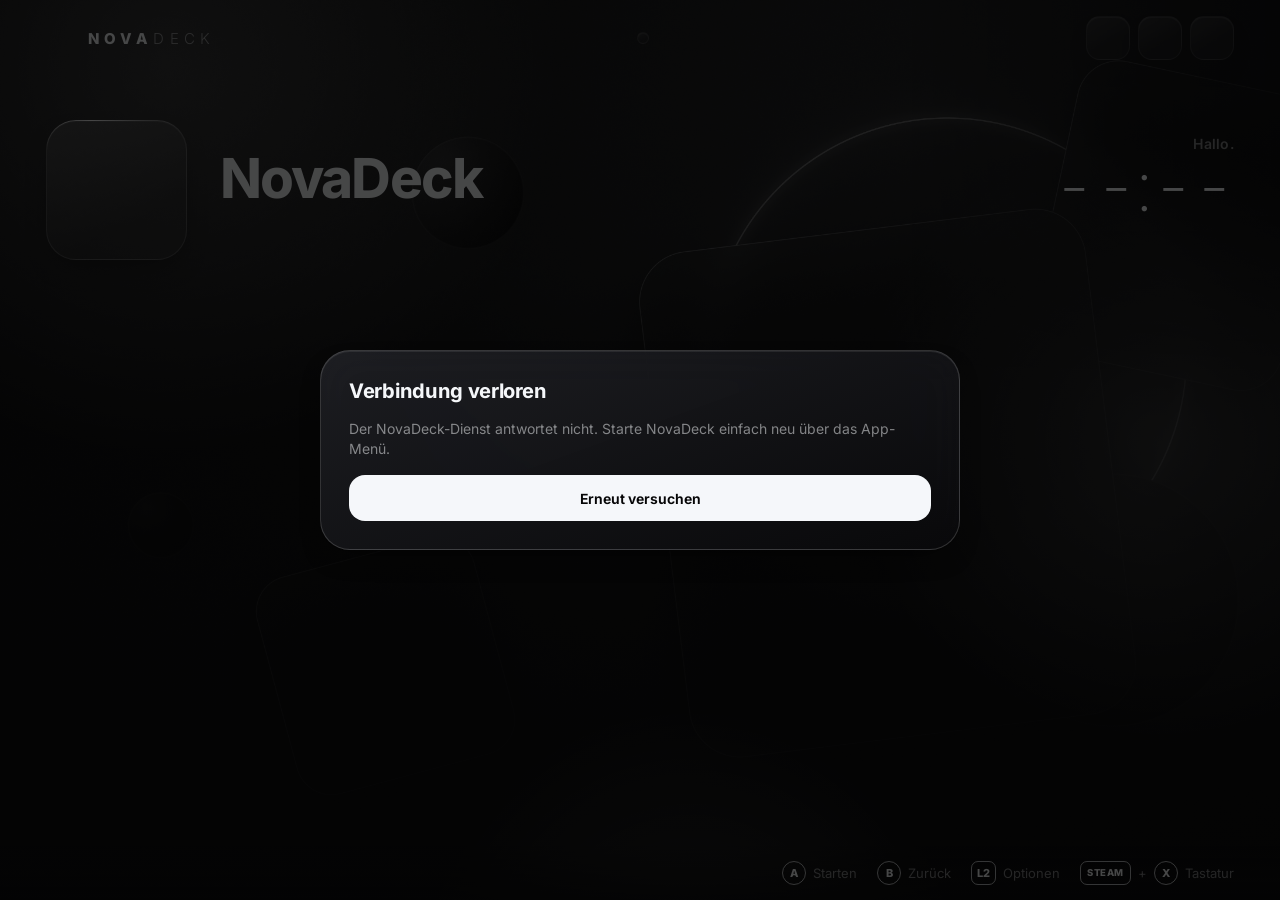
==== commit 5f3dc588: "NovaDeck 1.4: Spiele mit Covern, Handy-Tastatur, Musik-Karte, Sounds - Bibliothek (library.py): Stea" ====
--- a/novadeck/web/index.html
+++ b/novadeck/web/index.html
@@ -18,6 +18,8 @@
     <div class="grain"></div>
   </div>
 
+  <div class="stage" aria-hidden="true"><div class="stage-img"></div><div class="stage-img"></div></div>
+
   <header class="topbar">
     <div class="brand">
       <span class="brand-mark" data-icon="nova"></span>
@@ -25,6 +27,7 @@
     </div>
     <nav class="tabs" id="tabs" aria-label="Bereiche"></nav>
     <div class="status" id="status">
+      <span class="stat" id="stat-phone" hidden></span>
       <span class="stat" id="stat-net" hidden></span>
       <span class="stat" id="stat-vol" hidden></span>
       <span class="stat" id="stat-bat" hidden></span>
@@ -48,6 +51,11 @@
       <div class="greet" id="greet">Hallo.</div>
       <div class="clock" id="clock">--:--</div>
       <div class="date" id="date">&nbsp;</div>
+      <div class="np" id="np" hidden>
+        <span class="np-art" id="np-art"></span>
+        <span class="np-text"><b id="np-title"></b><small id="np-artist"></small><span class="np-bar"><i id="np-bar"></i></span></span>
+        <button class="np-btn" id="np-toggle" aria-label="Wiedergabe umschalten"></button>
+      </div>
     </div>
   </section>
 
@@ -70,6 +78,17 @@
       <button class="icon-btn small" data-nav data-close title="Schließen" aria-label="Schließen"><span data-icon="x"></span></button>
     </div>
     <div class="drawer-body">
+      <div class="group music" id="group-music" hidden>
+        <div class="music-now">
+          <span class="np-art big" id="dm-art"></span>
+          <span class="np-text"><small id="dm-app">Läuft gerade</small><b id="dm-title"></b><small id="dm-artist"></small></span>
+        </div>
+        <div class="music-controls">
+          <button class="icon-btn" data-nav data-media="previous" aria-label="Zurück"><span data-icon="media-prev"></span></button>
+          <button class="icon-btn play" data-nav data-media="playpause" id="dm-toggle" aria-label="Wiedergabe"><span data-icon="media-pause"></span></button>
+          <button class="icon-btn" data-nav data-media="next" aria-label="Weiter"><span data-icon="media-next"></span></button>
+        </div>
+      </div>
       <div class="group">
         <div class="slider-row" id="row-volume">
           <button class="icon-btn small" data-nav id="btn-mute" aria-label="Stumm schalten"><span data-icon="volume"></span></button>
@@ -96,6 +115,10 @@
         </button>
         <button class="toggle" data-nav data-setting="autoUpdate">
           <span class="toggle-text"><b>Automatisch aktualisieren</b><small>Apps leise im Hintergrund, NovaDeck beim Desktop-Start.</small></span>
+          <span class="switch"></span>
+        </button>
+        <button class="toggle" data-nav data-setting="sounds">
+          <span class="toggle-text"><b>Sounds</b><small>Dezente Klicks beim Navigieren und Starten.</small></span>
           <span class="switch"></span>
         </button>
         <button class="toggle" data-nav data-setting="reducedEffects">
@@ -187,6 +210,29 @@
     </div>
   </div>
 
+  <!-- Keyboard: Steam keyboard or phone -->
+  <div class="modal layer" id="keys" role="dialog" aria-label="Tastatur" hidden>
+    <div class="modal-card keys-card">
+      <h2>Tastatur</h2>
+      <div class="keys-grid">
+        <button class="power-btn" data-nav id="kb-steam"><span data-icon="keyboard"></span><b>Steam-Tastatur</b><small>Auf dem Bildschirm · auch mit Steam + X</small></button>
+        <div class="phone-card">
+          <div class="qr" id="kb-qr"><span class="spinner"></span></div>
+          <div class="phone-text">
+            <b>Handy als Tastatur</b>
+            <small id="kb-state">Scanne den Code mit der Kamera deines Handys.</small>
+            <span class="kb-url" id="kb-url"></span>
+          </div>
+        </div>
+      </div>
+      <p class="muted">Dein Handy muss im selben WLAN sein. Die Verbindung bleibt, bis du sie trennst oder 45 Minuten nichts passiert.</p>
+      <div class="form-actions">
+        <button class="action ghost" data-nav id="kb-off"><span data-icon="x"></span>Handy trennen</button>
+        <button class="action solid" data-nav data-close>Fertig</button>
+      </div>
+    </div>
+  </div>
+
   <!-- Context menu -->
   <div class="ctx layer" id="ctx" role="menu" hidden></div>
 
@@ -207,6 +253,7 @@
     </div>
   </div>
 
+  <script src="js/vendor/qrcode.js"></script>
   <script src="js/app.js"></script>
 </body>
 </html>
--- a/novadeck/web/css/style.css
+++ b/novadeck/web/css/style.css
@@ -567,3 +567,96 @@
 .wn-list li { display: grid; grid-template-columns: auto 1fr; gap: 12px; font-size: 15px; line-height: 1.45; color: var(--ink-2); }
 .wn-list li::before { content: ""; width: 7px; height: 7px; margin-top: 8px; border-radius: 50%; background: var(--ink); box-shadow: 0 0 10px #fff; }
 .tile .badge.count { background: var(--ink); color: var(--on-ink); border-color: transparent; min-width: 24px; justify-content: center; }
+
+/* ---------- Game artwork ---------------------------------------------- */
+:root { --cover-w: clamp(128px, 10.8vw, 210px); --cover-h: calc(var(--cover-w) * 1.5); }
+.stage {
+  position: fixed; top: 0; right: 0; width: 76vw; height: calc(var(--top-h) + var(--hero-h) + 60px);
+  z-index: 0; pointer-events: none;
+  -webkit-mask-image: linear-gradient(to right, transparent 0%, #000 46%), linear-gradient(to bottom, #000 50%, transparent 100%);
+  -webkit-mask-composite: source-in;
+  mask-image: linear-gradient(to right, transparent 0%, #000 46%), linear-gradient(to bottom, #000 50%, transparent 100%);
+  mask-composite: intersect;
+}
+.stage-img {
+  position: absolute; inset: 0; background: center 28% / cover no-repeat; opacity: 0;
+  transition: opacity 0.35s ease; will-change: opacity;
+}
+.stage-img.is-on { opacity: 0.6; }
+.stage::after { content: ""; position: absolute; inset: 0; background: linear-gradient(to left, rgba(5, 5, 6, 0.55), rgba(5, 5, 6, 0) 38%); }
+.hero-icon img { width: 100%; height: 100%; object-fit: cover; border-radius: 18px; display: block; }
+.hero-art.has-cover { padding: 8px; }
+.hero-art.has-cover .hero-icon { width: 100%; height: 100%; }
+.hero-art.has-cover.pixel img { image-rendering: pixelated; }
+
+.track.covers { padding-top: 14px; }
+.tile.cover {
+  flex: 0 0 var(--cover-w); height: var(--cover-h); padding: 0; justify-content: flex-end;
+  background-color: rgba(20, 21, 24, 0.6);
+}
+.tile.cover .cover-img { position: absolute; inset: 0; width: 100%; height: 100%; object-fit: cover; z-index: 0; }
+.tile.cover.pixel .cover-img { image-rendering: pixelated; }
+.tile.cover .cover-glyph { position: absolute; inset: 0 0 30% 0; display: none; place-items: center; color: var(--ink-3); }
+.tile.cover .cover-glyph svg.i { width: 38%; height: auto; }
+.tile.cover.no-art .cover-glyph { display: grid; }
+.tile.cover.no-art .cover-img { display: none; }
+.tile.cover .cover-label {
+  position: relative; z-index: 1; display: flex; flex-direction: column; min-width: 0;
+  padding: 34px 12px 11px; background: linear-gradient(to top, rgba(4, 4, 6, 0.94), rgba(4, 4, 6, 0.6) 58%, rgba(4, 4, 6, 0));
+}
+.tile.cover .name { font-size: clamp(13.5px, 1.05vw, 16px); }
+.tile.cover .sub { font-size: clamp(11px, 0.85vw, 12.5px); color: var(--ink-2); }
+.tile.cover .badges { z-index: 2; top: 10px; right: 10px; }
+.tile.cover.is-focus { transform: translateY(-4px) scale(1.06); }
+body.lite .stage-img { transition: none; }
+/* Covers carry their own logo: show the name only on the selected cover (or without art). */
+.tile.cover .cover-label { opacity: 0; transition: opacity 0.15s ease; }
+.tile.cover.is-focus .cover-label, .tile.cover.no-art .cover-label { opacity: 1; }
+
+/* ---------- Now playing -------------------------------------------------- */
+.np {
+  margin-top: 14px; margin-left: auto; display: flex; align-items: center; gap: 10px; width: 270px; padding: 7px 8px 7px 7px;
+  border-radius: 16px; background: rgba(16, 17, 20, 0.55); border: 1px solid var(--line); text-align: left;
+}
+.np-art { flex: none; width: 44px; height: 44px; border-radius: 10px; background: rgba(255, 255, 255, 0.08) center / cover no-repeat; display: grid; place-items: center; color: var(--ink-3); }
+.np-art svg.i { width: 20px; height: 20px; }
+.np-art.big { width: 64px; height: 64px; border-radius: 14px; }
+.np-text { flex: 1; min-width: 0; display: flex; flex-direction: column; gap: 1px; }
+.np-text b { font-size: 13.5px; font-weight: 680; white-space: nowrap; overflow: hidden; text-overflow: ellipsis; }
+.np-text small { font-size: 12px; color: var(--ink-3); white-space: nowrap; overflow: hidden; text-overflow: ellipsis; }
+.np-bar { display: block; height: 3px; margin-top: 5px; border-radius: 3px; background: rgba(255, 255, 255, 0.12); overflow: hidden; }
+.np-bar i { display: block; height: 100%; width: 0; background: var(--ink); border-radius: inherit; }
+.np-btn { flex: none; width: 34px; height: 34px; border-radius: 50%; display: grid; place-items: center; background: var(--ink); color: var(--on-ink); }
+.np-btn svg.i { width: 15px; height: 15px; }
+.group.music { gap: 12px; }
+.music-now { display: flex; align-items: center; gap: 14px; padding: 2px; }
+.music-now .np-text b { font-size: 15px; }
+.music-controls { display: flex; justify-content: center; gap: 14px; }
+.music-controls .icon-btn { width: 52px; height: 52px; border-radius: 50%; }
+.music-controls .icon-btn.play { background: var(--ink); color: var(--on-ink); }
+.music-controls .icon-btn.play.is-focus { box-shadow: var(--neon), 0 0 26px rgba(255, 255, 255, 0.45); }
+@media (max-height: 820px) { .np { margin-top: 8px; } }
+
+/* ---------- Keyboard / phone ------------------------------------------- */
+.keys-card { width: min(760px, 100%); }
+.keys-grid { display: grid; grid-template-columns: 1fr 1.6fr; gap: 14px; }
+.keys-grid .power-btn { min-height: 0; }
+.phone-card {
+  display: flex; align-items: center; gap: 18px; padding: 16px; border-radius: var(--r-lg);
+  background: rgba(255, 255, 255, 0.05); border: 1px solid var(--line);
+}
+.qr {
+  flex: none; width: 168px; height: 168px; border-radius: 18px; background: #fff; display: grid; place-items: center;
+  padding: 10px; box-shadow: 0 0 34px rgba(255, 255, 255, 0.28);
+}
+.qr svg { width: 100%; height: 100%; display: block; }
+.qr .spinner { border-color: rgba(0, 0, 0, 0.12); border-top-color: #111; }
+.phone-text { display: flex; flex-direction: column; gap: 6px; min-width: 0; }
+.phone-text b { font-size: 17px; }
+.phone-text small { font-size: 13.5px; color: var(--ink-2); line-height: 1.4; }
+.phone-text small.ok { color: #9fe6bd; }
+.kb-url { font: 600 11.5px/1.3 ui-monospace, monospace; color: var(--ink-3); word-break: break-all; }
+@media (max-width: 760px) { .keys-grid { grid-template-columns: 1fr; } .qr { width: 132px; height: 132px; } }
+
+#stat-phone .label { display: none; }
+#stat-phone { color: var(--ink); box-shadow: 0 0 14px rgba(255, 255, 255, 0.22); }
